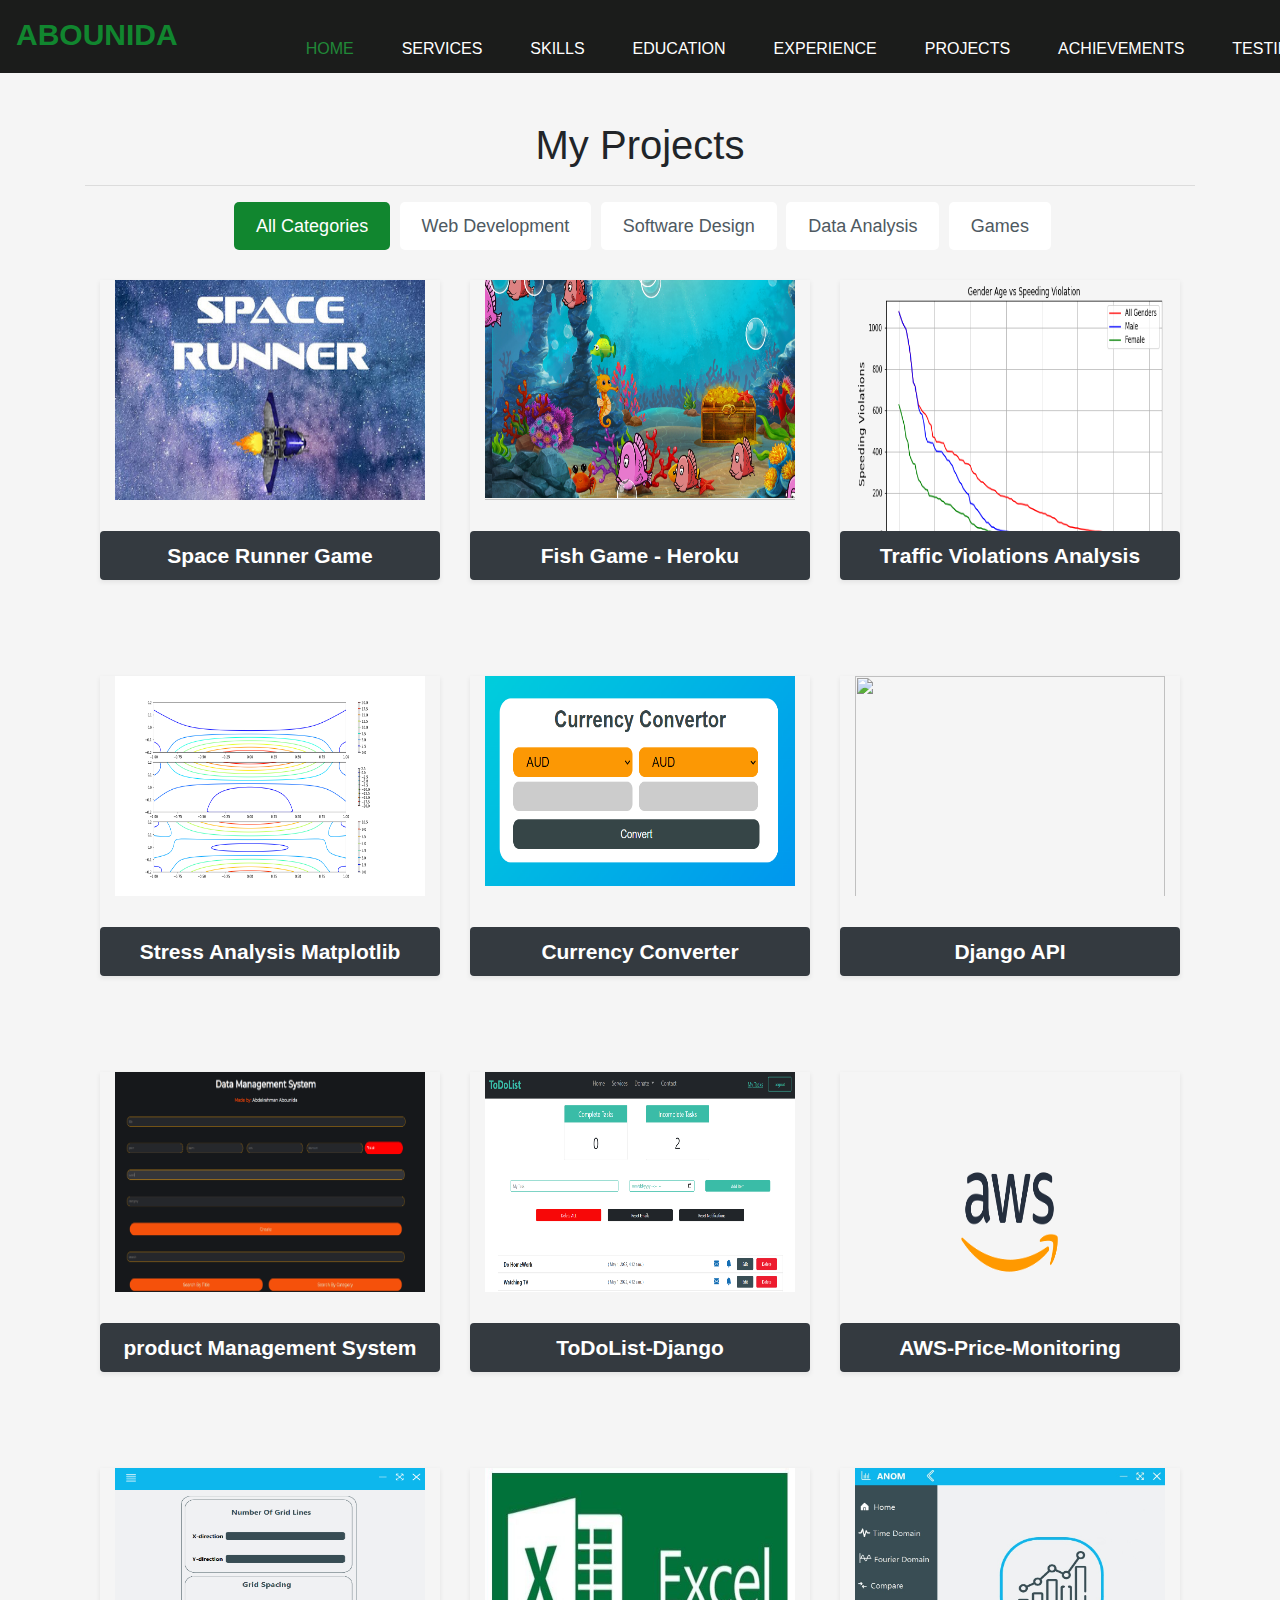
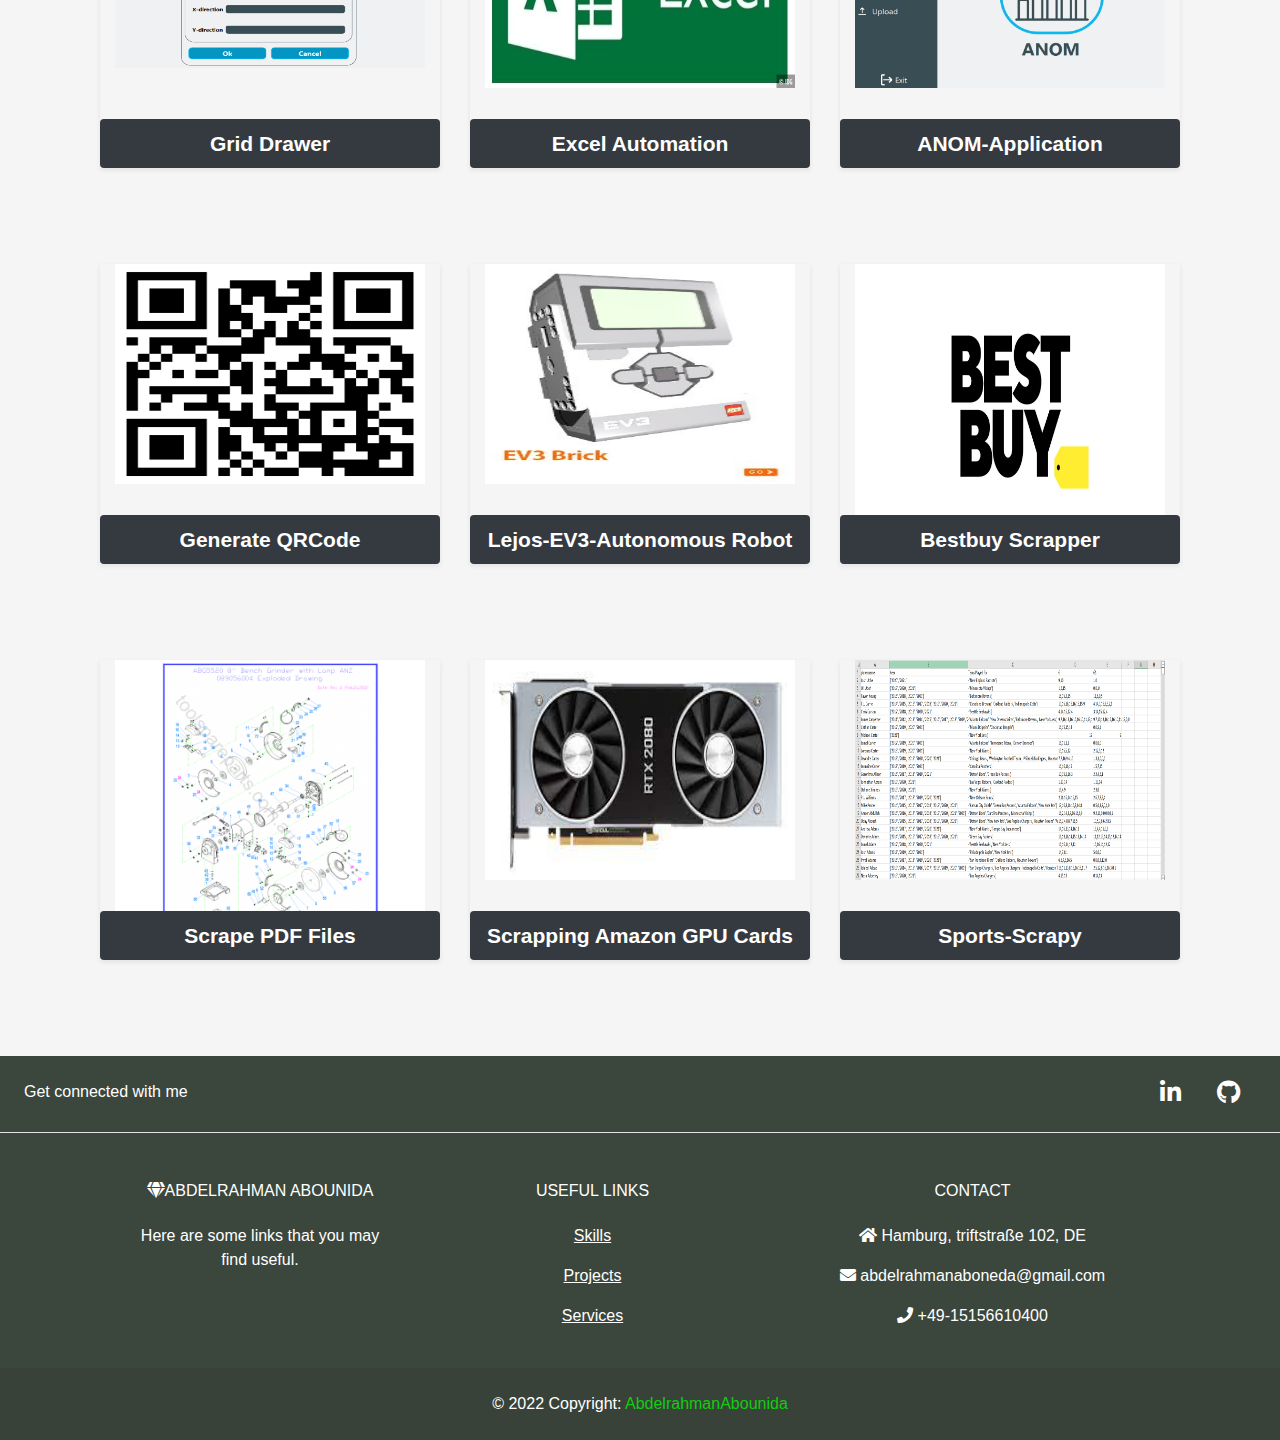
==== projects.html @ 6396ed93 "Add files via upload" ====
<!DOCTYPE html>
<html lang="en">
  <head>
    <meta charset="utf-8" />
    <meta name="viewport" content="width=device-width, initial-scale=1" />
    <title>My Portfolio</title>
    <link
      rel="stylesheet"
      href="https://maxcdn.bootstrapcdn.com/bootstrap/4.0.0/css/bootstrap.min.css"
    />
    <link
      rel="stylesheet"
      href="https://use.fontawesome.com/releases/v5.13.0/css/all.css"
    />
    <link
      rel="stylesheet"
      href="https://cdnjs.cloudflare.com/ajax/libs/font-awesome/4.7.0/css/font-awesome.min.css"
    />
    <link href="port.css" rel="stylesheet" />

    <style>
      .row {
        display: -webkit-box;
        display: -webkit-flex;
        display: -ms-flexbox;
        display:         flex;
        flex-wrap: wrap;
          }
      .row > [class*='col-'] {
        display: flex;
        flex-direction: column;
      }           
      
    </style>
  </head>
  

  <body>
    <div>
      <!--#################### Navbar #####################-->
      <nav class="navbar navbar-expand-md " style="padding-bottom: 0% !important;background-color: #1b1c1b;">
        <a class="navbar-brand text-uppercase mr-lg-5 pr-lg-5 pt-lg-1 pb-lg-3" href="#"
        >Abounida</a
      >
      <button
        class="navbar-toggler"
        type="button"
        data-toggle="collapse"
        data-target="#navbarNav"
        aria-controls="navbarNav"
        aria-expanded="false"
        aria-label="Toggle navigation"
      >
        <span class="navbar-toggler-icon">
          <i
            class="fa fa-navicon"
            style="color: rgb(240, 230, 230); font-size: 28px"
          ></i>
        </span>
      </button>

      <div class="collapse navbar-collapse" id="navbarNav">
        <ul class="navbar-nav text-uppercase ml-auto pr-lg-5 mt-lg-3">
          <li class="nav-item active">
            <a class="nav-link ml-lg-4 mr-lg-2 mr-md-1" href="index.html"
              >Home <span class="sr-only">(current)</span></a
            >
          </li>
          <li class="nav-item">
            <a class="nav-link ml-lg-4 mr-lg-2 mr-md-1" href="index.html#services">Services</a>
          </li>
          <li class="nav-item">
            <a class="nav-link ml-lg-4 mr-lg-2 mr-md-1" href="index.html#Skills">Skills</a>
          </li>
          <li class="nav-item">
            <a class="nav-link ml-lg-4 mr-lg-2 mr-md-1" href="index.html#education">Education</a>
          </li>

          <li class="nav-item">
            <a class="nav-link ml-lg-4 mr-lg-2 mr-md-1" href="index.html#experience"
              >Experience</a
            >
          </li>
          <li class="nav-item">
            <a class="nav-link ml-lg-4 mr-lg-2 mr-md-1" href="#">Projects</a>
          </li>
          <li class="nav-item">
            <a class="nav-link ml-lg-4 mr-lg-2 mr-md-1" href="index.html#achievement"
              >Achievements</a
            >
          </li>
          <li class="nav-item">
            <a class="nav-link ml-lg-4 mr-lg-2 mr-md-1" href="index.html#testimonial"
              >Testimonial</a
            >
          </li>
          <!-- <li class="nav-item">
            <a class="nav-link ml-lg-4 mr-lg-2 mr-md-1 pb-lg-4" href="contact.html" target="blank">Contact</a>
          </li> -->
        </ul>
      </div>
    </nav>

    </div>


      <!--#####################################################################################################################################################-->
      <!--#################################################################### Projects  #####################################################################-->
      <!--#####################################################################################################################################################-->
  
      <div class="container bootstrap snippets bootdey">
        <h1 class="text-center section-title mt-5">My Projects</h1>
        <hr>
        <section id="portfolio" class="gray-bg padding-top-bottom">    
            <div class="container bootstrap snippets bootdey">
                <!--==== Portfolio Filters ====-->
                <div class="categories">
                    <ul>
                        <li class="active">
                            <a href="#" data-filter="*">All Categories</a>
                        </li>
                        <li>
                            <a href="#" data-filter=".web">Web Development</a>
                        </li>
                        <li>
                            <a href="#" data-filter=".soft">Software Design</a>
                        </li>
                        <li>
                            <a href="#" data-filter=".data">Data Analysis</a>
                        </li>
                        <li>
                          <a href="#" data-filter=".game">Games</a>
                      </li>
                    </ul>
                </div>
                
                <!-- ======= Portfolio items ===-->
                <div class="projects-container scrollimation in">
                    <div class="row">

                        <article class="col-md-4 col-sm-6 portfolio-item apps game mb-5 pb-5">
                          <div class="portfolio-thumb in text-center">
                              <a href="#" class="main-link text-center" href="https://github.com/AbdelrahmanAbounida/SpaceRunnerGame" target="blank">
                                  <img class="img-responsive container" src="assets/projects/space.jpg" style="padding-bottom: 80px !important;" width="200" height="300" alt="">
                                  <div class=" ">
                                    <a class="project-title btn bg-success text-white p-2 bg-dark" target="blank" href="https://github.com/AbdelrahmanAbounida/SpaceRunnerGame" style="font-weight: bold;">Space Runner Game
                                    </a>
                                  </div>
                              </a>                                
                          </div>
                        </article>

                        <article class="col-md-4 col-sm-6 portfolio-item apps game mb-5 pb-5">
                          <div class="portfolio-thumb in text-center">
                              <a href="#" class="main-link text-center" href="https://fish1game.herokuapp.com/" target="blank">
                                  <img class="img-responsive container" src="assets/projects/fish.png" style="padding-bottom: 80px !important;" width="200" height="300" alt="">
                                  <div class=" ">
                                    <a class="project-title btn bg-success text-white p-2 bg-dark" target="blank" href="https://fish1game.herokuapp.com/" style="font-weight: bold;">Fish Game - Heroku
                                    </a>
                                  </div>
                              </a>                                
                          </div>
                      </article>


                      <article class="col-md-4 col-sm-6 portfolio-item apps data mb-5 pb-5">
                        <div class="portfolio-thumb in text-center">
                            <a href="#" class="main-link text-center" href="https://github.com/AbdelrahmanAbounida/Traffic-violations--Analysis">
                                <img class="img-responsive container-fluid " src="assets/projects/dataa2.png" width="200" height="300"  alt="">
                                <div class=" ">
                                  <a class="project-title btn bg-success text-white p-2 bg-dark" style="font-weight: bold;" target="blank" href="https://github.com/AbdelrahmanAbounida/Traffic-violations--Analysis">
                                    Traffic Violations Analysis</a>
                                </div>
                            </a>                                
                        </div>
                    </article>

                    <article class="col-md-4 col-sm-6 portfolio-item apps data mb-5 pb-5">
                      <div class="portfolio-thumb in text-center">
                          <a href="#" class="main-link text-center" href="https://github.com/AbdelrahmanAbounida/Stress-Analysis---Matplotlib/blob/main/Forces.png" target="blank">
                              <img class="img-responsive container" src="assets/projects/Forces.png" style="padding-bottom: 80px !important;" width="200" height="300" alt="">
                              <div class=" ">
                                <a class="project-title btn bg-success text-white p-2 bg-dark" target="blank" href="https://github.com/AbdelrahmanAbounida/Stress-Analysis---Matplotlib/blob/main/Forces.png" style="font-weight: bold;">Stress Analysis Matplotlib
                                </a>
                              </div>
                          </a>                                
                      </div>
                    </article>

                      <article class="col-md-4 col-sm-6 portfolio-item apps web mb-5 pb-5">
                        <div class="portfolio-thumb in text-center">
                            <a href="#" class="main-link text-center" href="https://github.com/AbdelrahmanAbounida/Currency-Converter" target="blank">
                                <img class="img-responsive container" src="assets/projects/currency.png" width="200" height="300" style="padding-bottom: 90px !important;" alt="">
                                <div class=" ">
                                  <a class="project-title btn bg-success text-white p-2 bg-dark" target="blank" href="https://github.com/AbdelrahmanAbounida/Currency-Converter" style="font-weight: bold;">Currency Converter</a>
                                </div>
                            </a>                                
                        </div>
                    </article>

                    <article class="col-md-4 col-sm-6 portfolio-item apps web mb-5 pb-5">
                      <div class="portfolio-thumb in text-center">
                          <a href="#" class="main-link text-center" href="https://github.com/AbdelrahmanAbounida/Django-API-" target="blank">
                              <img class="img-responsive container" src="assets/projects/api-django2.png" width="200" height="300" style="padding-bottom: 80px !important;" alt="">
                              <div class=" ">
                                <a class="project-title btn bg-success text-white p-2 bg-dark" target="blank" href="https://github.com/AbdelrahmanAbounida/Django-API-" style="font-weight: bold;">Django API</a>
                              </div>
                          </a>                                
                      </div>
                  </article>


                      <article class="col-md-4 col-sm-6 portfolio-item apps web mb-5 pb-5">
                        <div class="portfolio-thumb in text-center">
                            <a href="#" class="main-link text-center" href="https://github.com/AbdelrahmanAbounida/product-Management-System" target="blank">
                                <img class="img-responsive container" src="assets/projects/pms.PNG" style="padding-bottom: 80px !important;" width="200" height="300" alt="">
                                <div class=" ">
                                  <a class="project-title btn bg-success text-white p-2 bg-dark" target="blank" href="https://github.com/AbdelrahmanAbounida/product-Management-System" style="font-weight: bold;">product Management System
                                  </a>
                                </div>
                            </a>                                
                        </div>
                    </article>

                    <article class="col-md-4 col-sm-6 portfolio-item apps web mb-5 pb-5">
                      <div class="portfolio-thumb in text-center">
                          <a href="#" class="main-link text-center" href="https://github.com/AbdelrahmanAbounida/ToDoList--Django" target="blank">
                              <img class="img-responsive container" src="assets/projects/todo1.PNG" style="padding-bottom: 80px !important;" width="200" height="300" alt="">
                              <div class=" ">
                                <a class="project-title btn bg-success text-white p-2 bg-dark" target="blank" href="https://github.com/AbdelrahmanAbounida/ToDoList--Django" style="font-weight: bold;">ToDoList-Django
                                </a>
                              </div>
                          </a>                                
                      </div>
                  </article>


                      <article class="col-md-4 col-sm-6 portfolio-item apps soft mb-5 pb-5">
                        <div class="portfolio-thumb in text-center">
                            <a href="#" class="main-link text-center" href="https://github.com/AbdelrahmanAbounida/AWS-Price-Monitoring" target="blank">
                                <img class="img-responsive container" src="assets/projects/aws.png" width="200" height="300" alt="">
                                <div class=" ">
                                  <a class="project-title btn bg-success text-white p-2 bg-dark" target="blank" href="https://github.com/AbdelrahmanAbounida/AWS-Price-Monitoring" style="font-weight: bold;">AWS-Price-Monitoring</a>
                                </div>
                            </a>                                
                        </div>
                    </article>

                    <article class="col-md-4 col-sm-6 portfolio-item apps soft mb-5 pb-5">
                      <div class="portfolio-thumb in text-center">
                          <a href="#" class="main-link text-center" href="https://github.com/AbdelrahmanAbounida/Grid-Drawer target="blank"">
                              <img class="img-responsive container pb-5" src="assets/projects/grid1.PNG" width="200" height="300" style="padding-bottom: 100px !important;" alt="">
                              <div class=" ">
                                <a class="project-title btn bg-success text-white p-2 bg-dark" target="blank" href="https://github.com/AbdelrahmanAbounida/Grid-Drawer" style="font-weight: bold;">Grid Drawer</a>
                              </div>
                          </a>                                
                      </div>
                  </article>

                  <article class="col-md-4 col-sm-6 portfolio-item apps soft mb-5 pb-5">
                    <div class="portfolio-thumb in text-center">
                        <a href="#" class="main-link text-center" href="https://github.com/AbdelrahmanAbounida/Excel-Automation" target="blank">
                            <img class="img-responsive container" src="assets/projects/excel.jpg" style="padding-bottom: 80px !important;" width="200" height="300" alt="">
                            <div class=" ">
                              <a class="project-title btn bg-success text-white p-2 bg-dark" target="blank" href="https://github.com/AbdelrahmanAbounida/Excel-Automation" style="font-weight: bold;">Excel Automation
                              </a>
                            </div>
                        </a>                                
                    </div>
                </article>

                <article class="col-md-4 col-sm-6 portfolio-item apps soft mb-5 pb-5">
                  <div class="portfolio-thumb in text-center">
                      <a href="#" class="main-link text-center" href="https://github.com/AbdelrahmanAbounida/ANOM" target="blank">
                          <img class="img-responsive container" src="assets/projects/ANOM1.jpeg" style="padding-bottom: 80px !important;" width="200" height="300" alt="">
                          <div class=" ">
                            <a class="project-title btn bg-success text-white p-2 bg-dark" target="blank" href="https://github.com/AbdelrahmanAbounida/ANOM" style="font-weight: bold;">ANOM-Application
                            </a>
                          </div>
                      </a>                                
                  </div>
              </article>

                <article class="col-md-4 col-sm-6 portfolio-item apps soft mb-5 pb-5">
                  <div class="portfolio-thumb in text-center">
                      <a href="#" class="main-link text-center" href="https://github.com/AbdelrahmanAbounida/Generate-QRCode" target="blank">
                          <img class="img-responsive container" src="assets/projects/qr.png" style="padding-bottom: 80px !important;" width="200" height="300" alt="">
                          <div class=" ">
                            <a class="project-title btn bg-success text-white p-2 bg-dark" target="blank" href="https://github.com/AbdelrahmanAbounida/Generate-QRCode" style="font-weight: bold;">Generate QRCode
                            </a>
                          </div>
                      </a>                                
                  </div>
              </article>

              <article class="col-md-4 col-sm-6 portfolio-item apps soft mb-5 pb-5">
                <div class="portfolio-thumb in text-center">
                    <a href="#" class="main-link text-center" href="https://github.com/AbdelrahmanAbounida/Lejos-EV3-Autonomous-Robot" target="blank">
                        <img class="img-responsive container" src="assets/projects/lejos.jpg" style="padding-bottom: 80px !important;" width="200" height="300" alt="">
                        <div class=" ">
                          <a class="project-title btn bg-success text-white p-2 bg-dark" target="blank" href="https://github.com/AbdelrahmanAbounida/Lejos-EV3-Autonomous-Robot" style="font-weight: bold;">Lejos-EV3-Autonomous Robot
                          </a>
                        </div>
                    </a>                                
                </div>
              </article>
    
                    <article class="col-md-4 col-sm-6 portfolio-item apps soft mb-5 pb-5">
                      <div class="portfolio-thumb in text-center">
                          <a href="#" class="main-link text-center" href="https://github.com/AbdelrahmanAbounida/bestbuy-Scrapper" target="blank"> 
                              <img class="img-responsive container" src="assets/projects/bestbuy.webp" width="200" height="300" alt="">
                              <div class=" ">
                                <a class="project-title btn bg-success text-white p-2 bg-dark" target="blank" href="https://github.com/AbdelrahmanAbounida/bestbuy-Scrapper" style="font-weight: bold;">
                                  Bestbuy Scrapper</a>
                              </div>
                          </a>                                
                      </div>
                  </article>


          <article class="col-md-4 col-sm-6 portfolio-item apps soft mb-5 pb-5">
            <div class="portfolio-thumb in text-center">
                <a href="#" class="main-link text-center" href="https://github.com/AbdelrahmanAbounida/Scrape-PDFs" target="blank">
                    <img class="img-responsive container" src="assets/projects/pdfs.png" width="200" height="300" alt="">
                    <div class=" ">
                      <a class="project-title btn bg-success text-white p-2 bg-dark" target="blank" href="https://github.com/AbdelrahmanAbounida/Scrape-PDFs" style="font-weight: bold;">Scrape PDF Files</a>
                    </div>
                </a>                                
            </div>
        </article>


<article class="col-md-4 col-sm-6 portfolio-item apps soft mb-5 pb-5">
  <div class="portfolio-thumb in text-center">
      <a href="#" class="main-link text-center" href="https://github.com/AbdelrahmanAbounida/Scrapping_Amazon_GPU_Cards" target="blank">
          <img class="img-responsive container" src="assets/projects/gpu.jfif" style="padding-bottom: 80px !important;" width="200" height="300" alt="">
          <div class=" ">
            <a class="project-title btn bg-success text-white p-2 bg-dark" target="blank" href="https://github.com/AbdelrahmanAbounida/Scrapping_Amazon_GPU_Cards" style="font-weight: bold;">Scrapping Amazon GPU Cards
            </a>
          </div>
      </a>                                
  </div>
</article>



<article class="col-md-4 col-sm-6 portfolio-item apps soft mb-5 pb-5">
  <div class="portfolio-thumb in text-center">
      <a href="#" class="main-link text-center" href="https://github.com/AbdelrahmanAbounida/SportsScrapy" target="blank">
          <img class="img-responsive container" src="assets/projects/sports.png" style="padding-bottom: 80px !important;" width="200" height="300" alt="">
          <div class=" ">
            <a class="project-title btn bg-success text-white p-2 bg-dark " target="blank" href="https://github.com/AbdelrahmanAbounida/SportsScrapy" style="font-weight: bold;" >Sports-Scrapy

            </a>
          </div>
      </a>                                
  </div>
</article>

                    </div>
                </div>
            </div>	
        </section>
    </div>	







      <!--#####################################################################################################################################################-->
      <!--#################################################################### Footer  #####################################################################-->
      <!--#####################################################################################################################################################-->
  
      <!-- Footer -->
      <footer class="text-center text-lg-start text-muted">
        <!-- Section: Social media -->
        <section
          class="d-flex justify-content-center justify-content-lg-between p-4 border-bottom"
        >
          <!-- Left -->
          <div class="me-5 d-none d-lg-block">
            <span class="text-white">Get connected with me</span>
          </div>
          <!-- Left -->
  
          <!-- Right -->
          <div class="footer-icons">
            <a href="https://www.linkedin.com/in/abdelrahman-yousef-32464a175/" target="blank" class="me-4 text-white mx-3">
              <i class="fab fa-linkedin"></i>
            </a>
            <a href="https://github.com/AbdelrahmanAbounida" target="blank" class="me-4 text-white mx-3">
              <i class="fab fa-github"></i>
            </a>
          </div>
          <!-- Right -->
        </section>
        <!-- Section: Social media -->
  
        <!-- Section: Links  -->
        <section class="">
          <div class="container text-center text-md-start mt-5">
            <!-- Grid row -->
            <div class="row mt-3">
              <!-- Grid column -->
              <div class="col-md-3 col-lg-4 col-xl-3 mx-auto mb-4">
                <!-- Content -->
                <h6 class="text-uppercase fw-bold mb-4 text-white">
                  <i class="fas fa-gem me-3"></i>Abdelrahman Abounida
                </h6>
                <p class="text-white">
                  Here are some links that you may find useful.
                </p>
              </div>
              <!-- Grid column -->
  
              <!-- Grid column -->
  
              <!-- Grid column -->
              <div class="col-md-3 col-lg-2 col-xl-2 mx-auto mb-4">
                <!-- Links -->
                <h6 class="text-uppercase fw-bold mb-4 text-white">
                  Useful links
                </h6>
                <p>
                  <a
                    href="#!"
                    class="text-white"
                    style="text-decoration: underline"
                    >Skills</a
                  >
                </p>
                <p>
                  <a
                    href="#!"
                    class="text-reset text-white"
                    style="text-decoration: underline"
                    >Projects</a
                  >
                </p>
                <p>
                  <a
                    href="#!"
                    class="text-reset text-white"
                    style="text-decoration: underline"
                    >Services</a
                  >
                </p>
                <!-- <p>
                  <a
                    href="#!"
                    class="text-reset text-white"
                    style="text-decoration: underline"
                    >Contact</a
                  >
                </p> -->
              </div>
              <!-- Grid column -->
  
              <!-- Grid column -->
              <div
                class="col-md-4 col-lg-4 col-xl-4 mx-auto mb-md-0 mb-4 text-white"
              >
                <!-- Links -->
                <h6 class="text-uppercase fw-bold mb-4">Contact</h6>
                <p>
                  <i class="fas fa-home me-3"></i> Hamburg, triftstraße 102, DE
                </p>
                <p>
                  <i class="fas fa-envelope me-3"></i>
                  abdelrahmanaboneda@gmail.com
                </p>
                <p><i class="fas fa-phone me-3"></i> +49-15156610400</p>
              </div>
              <!-- Grid column -->
            </div>
            <!-- Grid row -->
          </div>
        </section>
        <!-- Section: Links  -->
  
        <!-- Copyright -->
        <div
          class="text-center p-4 text-white"
          style="background-color: rgba(0, 0, 0, 0.05)"
        >
          © 2022 Copyright:
          <a
            class="text-reset fw-bold"
            href="#"
            style="color: rgb(16, 205, 16) !important"
            >AbdelrahmanAbounida</a
          >
        </div>
        <!-- Copyright -->
      </footer>
      <!-- Footer -->








    <script
    src="https://code.jquery.com/jquery-3.2.1.slim.min.js"
    integrity="sha384-KJ3o2DKtIkvYIK3UENzmM7KCkRr/rE9/Qpg6aAZGJwFDMVNA/GpGFF93hXpG5KkN"
    crossorigin="anonymous"
  ></script>
  <script
    src="https://cdn.jsdelivr.net/npm/popper.js@1.12.9/dist/umd/popper.min.js"
    integrity="sha384-ApNbgh9B+Y1QKtv3Rn7W3mgPxhU9K/ScQsAP7hUibX39j7fakFPskvXusvfa0b4Q"
    crossorigin="anonymous"
  ></script>
  <script
    src="https://cdn.jsdelivr.net/npm/bootstrap@4.0.0/dist/js/bootstrap.min.js"
    integrity="sha384-JZR6Spejh4U02d8jOt6vLEHfe/JQGiRRSQQxSfFWpi1MquVdAyjUar5+76PVCmYl"
    crossorigin="anonymous"
  ></script>

  <script>
    window.addEventListener('scroll',() => {
  document.querySelector('nav').classList.toggle(
      'window_scroll',window.scrollY >80
  )
})


/*#############################3333**/

$(function(){
    $('.categories a').click(function(e){
    	$('.categories ul li').removeClass('active');
    	$(this).parent('li').addClass('active');
    	var itemSelected = $(this).attr('data-filter');
    	$('.portfolio-item').each(function(){
    		if (itemSelected == '*'){
    			$(this).removeClass('filtered').removeClass('selected');
    			return;
    		} else if($(this).is(itemSelected)){
    			$(this).removeClass('filtered').addClass('selected');
    		} else{
    			$(this).removeClass('selected').addClass('filtered');
    		}
    	});
    });
});
  </script>
  </body>
</html>
---- port.css ----
*{
  transition:all 400ms ease;
  scroll-behavior: smooth;
}
body {
  background-color: whitesmoke;
}

/* ################## Navigation #################### */
header {
  color: #fff;
  background-image: url("background-images/dark-gray.jpg");
  background-position: center center;
  padding-bottom: 15% !important;
  background-size: contain;
  background-size: 100% 100%;
}

/* this class will be added to navbar by js */
.window_scroll{
  background-color: #1b1c1b;
  color: white !important;
  box-shadow: 0 1rem 2rem rgba(0,0,0,0.2);
  position:fixed;
  padding-bottom: 0px !important;
  width: 100%;
  margin: auto auto;
}

nav {
  padding-bottom: 15% !important;
  background-size: 100% 100%;
  top:0;
  z-index: 11;
}
.active > .nav-link {
  color: #218838 !important;
}
.nav-link {
  color: white !important;
}
.navbar-brand {
  color: #11862f;
  font-size: 30px;
  font-weight: bold;
}
.navbar-brand:hover {
  color: #11862f !important;
}

.nav-link:hover {
  color: #34bf49 !important;
}

.masthead-subheading {
  font-size: 2.8vw;
  font-family: "Times New Roman", Times, serif;
}

.masthead-heading {
  font-weight: bold;
  font-size: 4.5vw;
  font-family: "Lucida Sans", "Lucida Sans Regular", "Lucida Grande",
    "Lucida Sans Unicode", Geneva, Verdana, sans-serif;
}

.download-btn {
  background-color: #11862f;
  color: #fff;
  width: 270px !important;
  padding: 15px;
  border-radius: 5px;
}
.download-btn:hover {
  background-color: #117020;
  color: white;
}

/* ############# Services section ############# */

.page-section {
  padding: 5rem;
}

.section-heading {
  font-size: 3rem;
  margin-bottom: 3rem;
}
/* ############# Seperator 1############# */

.sep1 {
  background-color: #3b463c;
}
.hr-sep1 {
  width: 50%;

  background-color: whitesmoke;
}
.title-sep1 {
  color: white;
  font-size: 40px;
}
.body-sep1 {
  color: whitesmoke;
  font-size: large;
}
.btn-sep1 {
  border-radius: 30px;
  font-size: 20px;
  padding: 14px 53px;
  color: black;
}

/* ############# skills ############# */

.skill-header {
  font-size: 35px;

  background-color: #3b463c;
}

.skill-card {
  width: 3rem;
  height: 19rem;
  margin: 0px 13px;
}

.skill-card-img-top {
  width: 55%;
}

.skill-title {
  font-size: 5px;
}
.skill-name {
  font-size: 30px;
  font-weight: 500;
  font-family: Verdana, Geneva, Tahoma, sans-serif;
  color: #000;
}

/* ############# seperator2 ############# */

.sep2 {
  background-color: #3b463c;
  color: white;
  font-size: 20px;

  margin: 0px 10px;
}

/******************* Education *****************/
.main-timeline {
  position: relative;
}
.main-timeline:after,
.main-timeline:before {
  content: "";
  display: block;
  width: 100%;
  clear: both;
}
.main-timeline:before {
  content: "";
  width: 3px;
  height: 100%;
  background: #28a745;
  position: absolute;
  top: 0;
  left: 50%;
}
.main-timeline .timeline {
  width: 50%;
  float: left;
  position: relative;
  z-index: 1;
}
.main-timeline .timeline:after,
.main-timeline .timeline:before {
  content: "";
  display: block;
  width: 100%;
  clear: both;
}
.main-timeline .timeline:first-child:before,
.main-timeline .timeline:last-child:before {
  content: "";
  width: 25px;
  height: 25px;
  border-radius: 50%;
  background: whitesmoke;
  border: 4px solid #28a745;
  position: absolute;
  top: 0;
  right: -14px;
  z-index: 1;
}

.main-timeline .timeline:last-child:before {
  top: auto;
  bottom: 0;
}

.main-timeline .timeline:last-child:nth-child(even):before {
  right: auto;
  left: -12px;
  bottom: -2px;
}
.main-timeline .timeline-content {
  text-align: center;
  margin-top: 8px;
  position: relative;
  transition: all 0.3s ease 0s;
}
.main-timeline .timeline-content:before {
  content: "";
  width: 100%;
  height: 5px;
  background: #28a745;
  position: absolute;
  top: 88px;
  left: 0;
  z-index: -1;
}
.main-timeline .circle {
  width: 180px;
  height: 180px;
  border-radius: 50%;
  background: whitesmoke;
  border: 8px solid #28a745;
  float: left;
  margin-right: 25px;
  position: relative;
  justify-content: center;
}
.main-timeline .circle span:after,
.main-timeline .circle span:before,
.main-timeline .circle:before {
  content: "";
  margin: auto;
  position: absolute;
  right: -33px;
  bottom: 0;
  z-index: -1;
}
.main-timeline .circle:before {
  width: 26px;
  height: 30px;
  background: #28a745;
  top: 0;
  box-shadow: inset 7px 0 9px -7px #444;
}
.main-timeline .circle span {
  display: block;
  width: 100%;
  height: 100%;
  border-radius: 50%;
  line-height: 160px;
  border: 3px solid #18c741;
  font-size: 80px;
  color: #3b463c;
}
.main-timeline .circle span:after,
.main-timeline .circle span:before {
  width: 28px;
  height: 50px;
  background: whitesmoke;
  border-radius: 0 0 0 21px;
  top: -54px;
}
.main-timeline .circle span:after {
  border-radius: 21px 0 0;
  top: 0;
  bottom: -56px;
}
.main-timeline .content {
  display: table;
  padding-right: 40px;
  position: relative;
}
.main-timeline .year {
  display: block;
  padding: 10px;
  margin: 10px 0 50px;
  background: #28a745;
  border-radius: 7px;
  font-size: 27px;
  font-weight: bold;
  color: #fff;
}
.main-timeline .title {
  font-size: 25px;
  font-weight: 700;
  color: #28a745;
  margin-top: 0;
}
.main-timeline .icon span:after,
.main-timeline .icon span:before,
.main-timeline .icon:before {
  content: "";
  height: 25px;
  margin: auto;
  position: absolute;
  bottom: 0;
  z-index: -1;
  left: -15px;
}
.main-timeline .description {
  font-size: 17px;
  color: rgb(71, 69, 69);
  text-align: justify;
}
.main-timeline .icon {
  width: 25px;
  height: 25px;
  border-radius: 50%;
  background: whitesmoke;
  border: 4px solid #28a745;
  position: absolute;
  top: 78px;
  right: -14px;
}

.main-timeline .icon:before {
  width: 15px;
  background: #28a745;
  top: -1px;
}
.main-timeline .icon span:after,
.main-timeline .icon span:before {
  width: 21px;
  background: whitesmoke;
  border-radius: 0 0 21px;
  top: -30px;
}
.main-timeline .icon span:after {
  border-radius: 0 21px 0 0;
  top: 0;
  left: -15px;
  bottom: -30px;
}
.main-timeline .timeline:nth-child(2n) .circle,
.main-timeline .timeline:nth-child(2n) .timeline-content {
  float: right;
}
.main-timeline .timeline:nth-child(2n) .circle {
  margin: 0 0 0 25px;
}
.main-timeline .timeline:nth-child(2n) .circle:before {
  right: auto;
  left: -33px;
  box-shadow: -7px 0 9px -7px #444 inset;
}
.main-timeline .timeline:nth-child(2n) .circle span:after,
.main-timeline .timeline:nth-child(2n) .circle span:before {
  right: auto;
  left: -33px;
  border-radius: 0 0 21px;
}
.main-timeline .timeline:nth-child(2n) .circle span:after {
  border-radius: 0 21px 0 0;
}
.main-timeline .timeline:nth-child(2n) .content {
  padding: 0 0 0 40px;
  margin-left: 2px;
}
.main-timeline .timeline:nth-child(2n) .icon {
  right: auto;
  left: -14px;
}
.main-timeline .timeline:nth-child(2n) .icon span:after,
.main-timeline .timeline:nth-child(2n) .icon span:before,
.main-timeline .timeline:nth-child(2n) .icon:before {
  left: auto;
  right: -15px;
}
.main-timeline .timeline:nth-child(2n) .icon span:before {
  border-radius: 0 0 0 21px;
}
.main-timeline .timeline:nth-child(2n) .icon span:after {
  border-radius: 21px 0 0;
}
.main-timeline .timeline:nth-child(2) {
  margin-top: 180px;
}
.main-timeline .timeline:nth-child(odd) {
  margin: -175px 0 0;
}
.main-timeline .timeline:nth-child(even) {
  margin-bottom: 80px;
}
.main-timeline .timeline:first-child,
.main-timeline .timeline:last-child:nth-child(even) {
  margin: 0;
}
@media only screen and (max-width: 990px) {
  .main-timeline:before {
    left: 100%;
  }
  .main-timeline .timeline {
    width: 100%;
    float: none;
    margin-bottom: 20px !important;
  }
  .main-timeline .timeline:first-child:before,
  .main-timeline .timeline:last-child:before {
    left: auto !important;
    right: -13px !important;
  }
  .main-timeline .timeline:nth-child(2n) .circle {
    float: left;
    margin: 0 25px 0 0;
  }
  .main-timeline .timeline:nth-child(2n) .circle:before {
    right: -33px;
    left: auto;
    box-shadow: 7px 0 9px -7px #444 inset;
  }
  .main-timeline .timeline:nth-child(2n) .circle span:after,
  .main-timeline .timeline:nth-child(2n) .circle span:before {
    right: -33px;
    left: auto;
    border-radius: 0 0 0 21px;
  }
  .main-timeline .timeline:nth-child(2n) .circle span:after {
    border-radius: 21px 0 0;
  }
  .main-timeline .timeline:nth-child(2n) .content {
    padding: 0 40px 0 0;
    margin-left: 0;
  }
  .main-timeline .timeline:nth-child(2n) .icon {
    right: -14px;
    left: auto;
  }
  .main-timeline .timeline:nth-child(2n) .icon span:after,
  .main-timeline .timeline:nth-child(2n) .icon span:before,
  .main-timeline .timeline:nth-child(2n) .icon:before {
    left: -15px;
    right: auto;
  }
  .main-timeline .timeline:nth-child(2n) .icon span:before {
    border-radius: 0 0 21px;
  }
  .main-timeline .timeline:nth-child(2n) .icon span:after {
    border-radius: 0 21px 0 0;
  }
  .main-timeline .timeline:nth-child(2),
  .main-timeline .timeline:nth-child(even),
  .main-timeline .timeline:nth-child(odd) {
    margin: 0;
  }
}
@media only screen and (max-width: 480px) {
  .main-timeline:before {
    left: 0;
  }
  .main-timeline .timeline:first-child:before,
  .main-timeline .timeline:last-child:before {
    left: -12px !important;
    right: auto !important;
  }
  .main-timeline .circle,
  .main-timeline .timeline:nth-child(2n) .circle {
    width: 130px;
    height: 130px;
    float: none;
    margin: 0 auto;
  }
  .main-timeline .timeline-content:before {
    width: 99.5%;
    top: 68px;
    left: 0.5%;
  }
  .main-timeline .circle span {
    line-height: 115px;
    font-size: 60px;
  }
  .main-timeline .circle span:after,
  .main-timeline .circle span:before,
  .main-timeline .circle:before,
  .main-timeline .icon {
    display: none;
  }
  .main-timeline .content,
  .main-timeline .timeline:nth-child(2n) .content {
    padding: 0 10px;
  }
  .main-timeline .year {
    margin-bottom: 15px;
  }
  .main-timeline .description {
    text-align: center;
  }
}

/******************* Experience  *****************/

.main-timeline2 {
  overflow: hidden;
  position: relative;
}
.main-timeline2:before {
  content: "";
  width: 10px;
  height: 100%;
  border: 3px solid #959595;
  position: absolute;
  top: 40px;
  left: 50%;
  transform: translateX(-50%);
}
.main-timeline2 .timeline {
  width: 50%;
  padding: 10px 60px 10px 100px;
  float: right;
  position: relative;
}
.main-timeline2 .timeline:before {
  content: "";
  width: 40px;
  height: 40px;
  border-radius: 50%;
  background: #28a745;
  border: 5px solid #fff;
  box-shadow: 0 0 1px 5px #28a745;
  position: absolute;
  top: 42px;
  left: -20px;
}
.main-timeline2 .timeline-content {
  display: block;
  background: #e9e9e7;
  padding: 70px 30px 20px;
  box-shadow: 0 0 10px rgba(0, 0, 0, 0.2) inset;
  position: relative;
}
.main-timeline2 .timeline-content:hover {
  text-decoration: none;
}
.main-timeline2 .year {
  display: block;
  width: 80%;
  height: 50px;
  background: #28a745;
  padding: 0 0 0 50px;
  font-size: 30px;
  font-weight: 800;
  color: #fff;
  line-height: 50px;
  box-shadow: 0 0 20px rgba(0, 0, 0, 0.4) inset;
  border-radius: 10px 10px 10px 0;
  position: absolute;
  top: 20px;
  left: -20px;
}
.main-timeline2 .year:before {
  content: "";
  border-top: 40px solid #28a745;
  border-left: 20px solid transparent;
  border-bottom: 20px solid transparent;
  position: absolute;
  bottom: -60px;
  left: 0;
}
.main-timeline2 .title {
  font-size: 18px;
  font-weight: 600;
  text-transform: uppercase;
  color: #000;
}
.main-timeline2 .description {
  font-size: 14px;
  color: #6f6f6f;
  margin: 0 0 5px;
}
.main-timeline2 .timeline:nth-child(2n) {
  padding: 10px 100px 10px 60px;
  text-align: right;
}
.main-timeline2 .timeline:nth-child(2n):before {
  left: auto;
  right: -20px;
  background: #28a745;
  box-shadow: 0 0 1px 5px #28a745;
}
.main-timeline2 .timeline:nth-child(2n) .year {
  padding-right: 50px;
  border-radius: 10px 10px 0;
  left: auto;
  right: -20px;
  background: #28a745;
}
.main-timeline2 .timeline:nth-child(2n) .year:before {
  border-left: none;
  border-right: 20px solid transparent;
  left: auto;
  right: 0;
  border-top-color: #28a745;
}
.main-timeline2 .timeline:nth-child(2) {
  margin-top: 140px;
}
.main-timeline2 .timeline:nth-child(odd) {
  margin: -140px 0 0;
}
.main-timeline2 .timeline:nth-child(even) {
  margin-bottom: 60px;
}
.main-timeline2 .timeline:first-child,
.main-timeline2 .timeline:last-child:nth-child(even) {
  margin: 0;
}
.main-timeline2 .timeline:nth-child(3n):before {
  background: #28a745;
  box-shadow: 0 0 1px 5px #28a745;
}
.main-timeline2 .timeline:nth-child(3n) .year {
  background: #28a745;
}
.main-timeline2 .timeline:nth-child(3n) .year:before {
  border-top-color: #28a745;
}
.main-timeline2 .timeline:nth-child(4n):before {
  background: #28a745;
  box-shadow: 0 0 1px 5px #28a745;
}
.main-timeline2 .timeline:nth-child(4n) .year {
  background: #28a745;
}
.main-timeline2 .timeline:nth-child(4n) .year:before {
  border-top-color: #28a745;
}
@media only screen and (max-width: 990px) {
  .main-timeline2:before {
    top: 8%;
  }
  .main-timeline2 .timeline {
    padding: 10px 10px 10px 100px;
  }
  .main-timeline2 .timeline:nth-child(2n) {
    padding: 10px 100px 10px 10px;
  }
}
@media only screen and (max-width: 767px) {
  .main-timeline2:before {
    width: 8px;
    top: 0;
    left: 12px;
    transform: translateX(0);
  }
  .main-timeline2 .timeline,
  .main-timeline2 .timeline:nth-child(even),
  .main-timeline2 .timeline:nth-child(odd) {
    width: 100%;
    float: none;
    text-align: left;
    padding: 0 0 0 60px;
    margin: 0 0 30px;
  }
  .main-timeline2 .timeline:before,
  .main-timeline2 .timeline:nth-child(2n):before {
    width: 20px;
    height: 20px;
    border: 3px solid #fff;
    top: 38px;
    left: 6px;
  }
  .main-timeline2 .timeline:nth-child(2n) .year {
    right: auto;
    left: -20px;
    border-radius: 10px 10px 10px 0;
  }
  .main-timeline2 .timeline:nth-child(2n) .year:before {
    border-left: 20px solid transparent;
    border-bottom: 20px solid transparent;
    border-right: none;
    right: auto;
    left: 0;
  }
}

/* ############## Seperator 3 ######################### */

.sep3{
    background-color: #3b463c;
}

/* ############## Achievements ######################### */

.timeline3 {
    position: relative;
    padding: 20px 0;
    list-style: none;
    max-width: 1200px;
    margin: 0 auto;
}
.timeline3:before {
    content: " ";
    position: absolute;
    top: 0;
    bottom: 0;
    left: 50%;
    width: 3px;
    margin-left: -1.5px;
    background-color: #e9ecef;
}
.timeline3 > .timeline-item {
    position: relative;
    margin-bottom: 20px;
}
.timeline3 > .timeline3-item:after,
.timeline3 > .timeline3-item:before {
    content: " ";
    display: table;
}
.timeline3 > .timeline3-item:after {
    clear: both;
}
.timeline3 > .timeline3-item > .timeline3-panel {
    float: left;
    position: relative;
    width: 46%;
    padding: 20px;
    border: 1px solid #e9ecef;
    border-radius: 2px;
    box-shadow: 0 1px 6px rgba(0, 0, 0, 0.05);
}
.timeline3 > .timeline3-item > .timeline3-panel:before {
    content: " ";
    display: inline-block;
    position: absolute;
    top: 26px;
    right: -8px;
    border-color: transparent #e9ecef;
    border-style: solid;
    border-width: 8px 0 8px 8px;
}
.timeline3 > .timeline3-item > .timeline3-panel:after {
    content: " ";
    display: inline-block;
    position: absolute;
    top: 27px;
    right: -7px;
    border-color: transparent #fff;
    border-style: solid;
    border-width: 7px 0 7px 7px;
}
.timeline3 > .timeline3-item > .timeline3-badge {
    z-index: 10;
    position: absolute;
    top: 16px;
    left: 50%;
    width: 50px;
    height: 50px;
    margin-left: -25px;
    border-radius: 50% 50% 50% 50%;
    text-align: center;
    font-size: 1.4em;
    line-height: 50px;
    color: #fff;
    overflow: hidden;
}
.timeline3 > .timeline3-item.timeline3-inverted > .timeline3-panel {
    float: right;
}
.timeline3 > .timeline3-item.timeline3-inverted > .timeline3-panel:before {
    right: auto;
    left: -8px;
    border-right-width: 8px;
    border-left-width: 0;
}
.timeline3 > .timeline3-item.timeline3-inverted > .timeline3-panel:after {
    right: auto;
    left: -7px;
    border-right-width: 7px;
    border-left-width: 0;
}
.timeline3-badge.success {
    background-color: #28a745;
}

.timeline3-title {
    margin-top: 0;
    color: inherit;
    font-weight: 400;
    font-weight: bold;
}
.timeline3-body > p,
.timeline3-body > ul {
    margin-bottom: 0;
}
.timeline3-left:before {
    left: 30px;
}
.timeline3-left > .timeline3-item > .timeline3-badge {
    left: 30px;
    top: 9px;
}
.timeline3-left > .timeline3-item > .timeline3-panel {
    width: calc(100% - 80px);
}
.timeline3-right:before {
    right: 30px;
    left: auto;
}
.timeline3-right > .timeline3-item > .timeline3-badge {
    right: 5px;
    top: 9px;
    left: auto;
}
.timeline3-right > .timeline3-item > .timeline3-panel {
    width: calc(100% - 80px);
}

/* ################### Testimonials ####################3 */
#demo {
  background: linear-gradient(112deg, #ffffff 50%, #48b762 50%);
  max-width: 900px;
  margin: auto
}

.carousel-caption {
  position: initial;
  z-index: 10;
  padding: 5rem 8rem;
  color: rgb(43, 49, 43);
  text-align: center;
  font-size: 1.2rem;
  font-style: italic;
  font-weight: bold;
  line-height: 2rem
}

@media(max-width:767px) {
  .carousel-caption {
      position: initial;
      z-index: 10;
      padding: 3rem 2rem;
      color: rgba(78, 77, 77, 0.856);
      text-align: center;
      font-size: 0.7rem;
      font-style: italic;
      font-weight: bold;
      line-height: 1.5rem
  }
}

.carousel-caption img {
  width: 6rem;
  border-radius: 5rem;
  margin-top: 2rem
}

@media(max-width:767px) {
  .carousel-caption img {
      width: 4rem;
      border-radius: 4rem;
      margin-top: 1rem
  }
}

#image-caption {
  font-style: normal;
  font-size: 1rem;
  margin-top: 0.5rem
}

@media(max-width:767px) {
  #image-caption {
      font-style: normal;
      font-size: 0.6rem;
      margin-top: 0.5rem
  }
}

.arrow {
  background-color: #28a745;
  padding: 1.4rem
}

@media(max-width:767px) {
  .arrow {
      padding: 0.8rem
  }
}

.carousel-control-prev {
  justify-content: flex-start
}

.carousel-control-next {
  justify-content: flex-end
}

.carousel-control-prev,
.carousel-control-next {
  transition: none;
  opacity: unset
}
/* ########### contact ###############3 */
#contact{
  background-color:#ffffff;
  font-family: 'Roboto', sans-serif;
}

#contact .well{
  margin-top:30px;
  border-radius:0;
}


#contact .form-control{
  border-radius: 4px;
  border:2px solid #61776a;
  background-color: rgb(238, 243, 240);
}



#contact button{
  background-color: #11862f;
  color: #fff;
  width: 150px !important;
  height: 40px;
  border-radius: 5px;
}
#contact button:hover {
  background-color: #117020;
}

#contact .row{
  margin-bottom:30px;
}

@media (max-width: 768px) { 
  #contact iframe {
      margin-bottom: 15px;
  }
  
}
/* ########### Project ###############3 */

.categories ul {
  list-style:none;
  padding:0;
  margin:0;
  margin-bottom:20px;
  text-align:center;  
}

.categories ul li{
  display:inline-block;
  padding:0;
  line-height:24px;
  background:transparent;
  margin:0;
  margin-left:5px;
  margin-bottom:10px;
}

.categories ul li a{
  display:block;
  font-size:18px;
  font-weight:500;
  padding:10px 20px;
  border-radius:5px;
  border:2px solid transparent;
  -webkit-transition:all .2s ease-out;
  transition:all .2s ease-out;
}

.categories ul li a,
.categories ul li a:active,
.categories ul li a:hover{
  line-height:24px;
  background:#fff;
  color:#4E5961;
  text-decoration:none;
}

.categories ul li a:hover,
.categories ul li.active a{
  color:#fff;
  background:#11862f;
}

.projects-container .row{
  -webkit-transition:height .5s ease-out;
  transition:height .5s ease-out;
}

.portfolio-item {
  position:relative;
margin-bottom:30px;
-webkit-transform:scale(1);
transform:scale(1);
opacity:1;
-webkit-transition:all .4s ease-out;
transition:all .4s ease-out;
}

.portfolio-item.filtered {
-webkit-transform:scale(0.5);
transform:scale(0.5);
opacity:0.2;
cursor:default;
}

.no-opacity .portfolio-item.filtered {
display:none;
}

.portfolio-item.filtered a{
cursor:default;
}

.portfolio-item.filtered .enlarge,
.portfolio-item.filtered .link,
.portfolio-item.filtered .overlay-mask,
.portfolio-item.filtered .project-title{
  display:none;
}

.portfolio-thumb {
  display:block;
  position:relative;
  box-shadow:0 2px 5px rgba(0,0,0,0.08);
  overflow:hidden;
}

.scrollimation .portfolio-thumb {
-webkit-transform:translateY(100px);
transform:translateY(100px);
opacity:0;
-webkit-transition:opacity .4s ease-out, -webkit-transform .4s ease-out;
transition:opacity .4s ease-out, transform .4s ease-out;
}

.touch .scrollimation .portfolio-thumb,
.scrollimation .portfolio-thumb.in {
-webkit-transform:translateY(0px);
transform:translateY(0px);
opacity:1;
}

.portfolio-thumb .overlay-mask{
  position:absolute;
  top:0;
  left:0;
  width:100%;
  height:100%;
  background:#191a19;
  opacity:0;
filter:alpha(opacity=0);
  z-index:1;
  -webkit-transition:opacity .3s ease-out;
  transition:opacity .3s ease-out;
}


.portfolio-thumb:hover .overlay-mask {
  opacity:0.8;
filter:alpha(opacity=80);
}

.portfolio-thumb .enlarge,
.portfolio-thumb .link{
  display:inline-block;
  margin:0;
  margin-top:-25px;
  font-size:50px;
  line-height:50px;
  color:#fff;
  opacity:0;
filter:alpha(opacity=0);
  position:absolute;
  height:50px;
  width:64px;
  top:40%;
  left:50%;
  text-align:center;
  z-index:3;

}

.portfolio-thumb .enlarge{
  margin-left:-84px;
  -webkit-transform:translateX(-200px);
  transform:translateX(-200px);
  -webkit-transition:all .3s ease-out;
  transition:all .3s ease-out;
}

.portfolio-thumb .link{
  margin-left:20px;
  -webkit-transform:translateX(200px);
  transform:translateX(200px);
  -webkit-transition:all .3s ease-out;
  transition:all .3s ease-out;
}

.portfolio-thumb:hover .link{
  -webkit-transform:translate(0);
  transform:translate(0);
  opacity:1;
  filter:alpha(opacity=100);
  -webkit-transition:all .3s ease-out .6s;
  transition:all .3s ease-out .6s;
}

.portfolio-thumb .enlarge.centered,
.portfolio-thumb .link.centered{
  margin-left:-32px;
  -webkit-transform:translateY(-200px);
  transform:translateY(-200px);
  -webkit-transition-delay:0s;
  transition-delay:0s;
}

.portfolio-thumb:hover .enlarge.centered,
.portfolio-thumb:hover .link.centered{
  -webkit-transform:translateY(0);
  transform:translateY(0);
  -webkit-transition-delay:0.3s;
  transition-delay:0.3s;
}

.portfolio-thumb .project-title {
  display:block;
  width:100%;
  position:absolute;
  bottom:0px;
  background:#fff;
  margin:0;
  padding:20px 0;
  font-size:21px;
  font-weight:300;
  color:#777;
  text-align:center;
  z-index:2;
  -webkit-transition:bottom .4s ease-out,color .2s ease-out;
  transition:bottom .4s ease-out,color .2s ease-out;
}

.portfolio-thumb:hover .project-title {
  bottom:0;
  -webkit-transition:bottom .3s ease-out .1s,color .2s ease-out 0s;
  transition:bottom .3s ease-out .1s,color .2s ease-out 0s;
}

.portfolio-thumb .project-title:hover {
  color:#117020;
} 
/* ########### Foooter ###############3 */
.footer-icons i{
  font-size: 24px;
}
.footer-icons i:hover{
  color: #11862f;
  text-decoration: none;
}

footer{
  background-color: #3b463c;
}
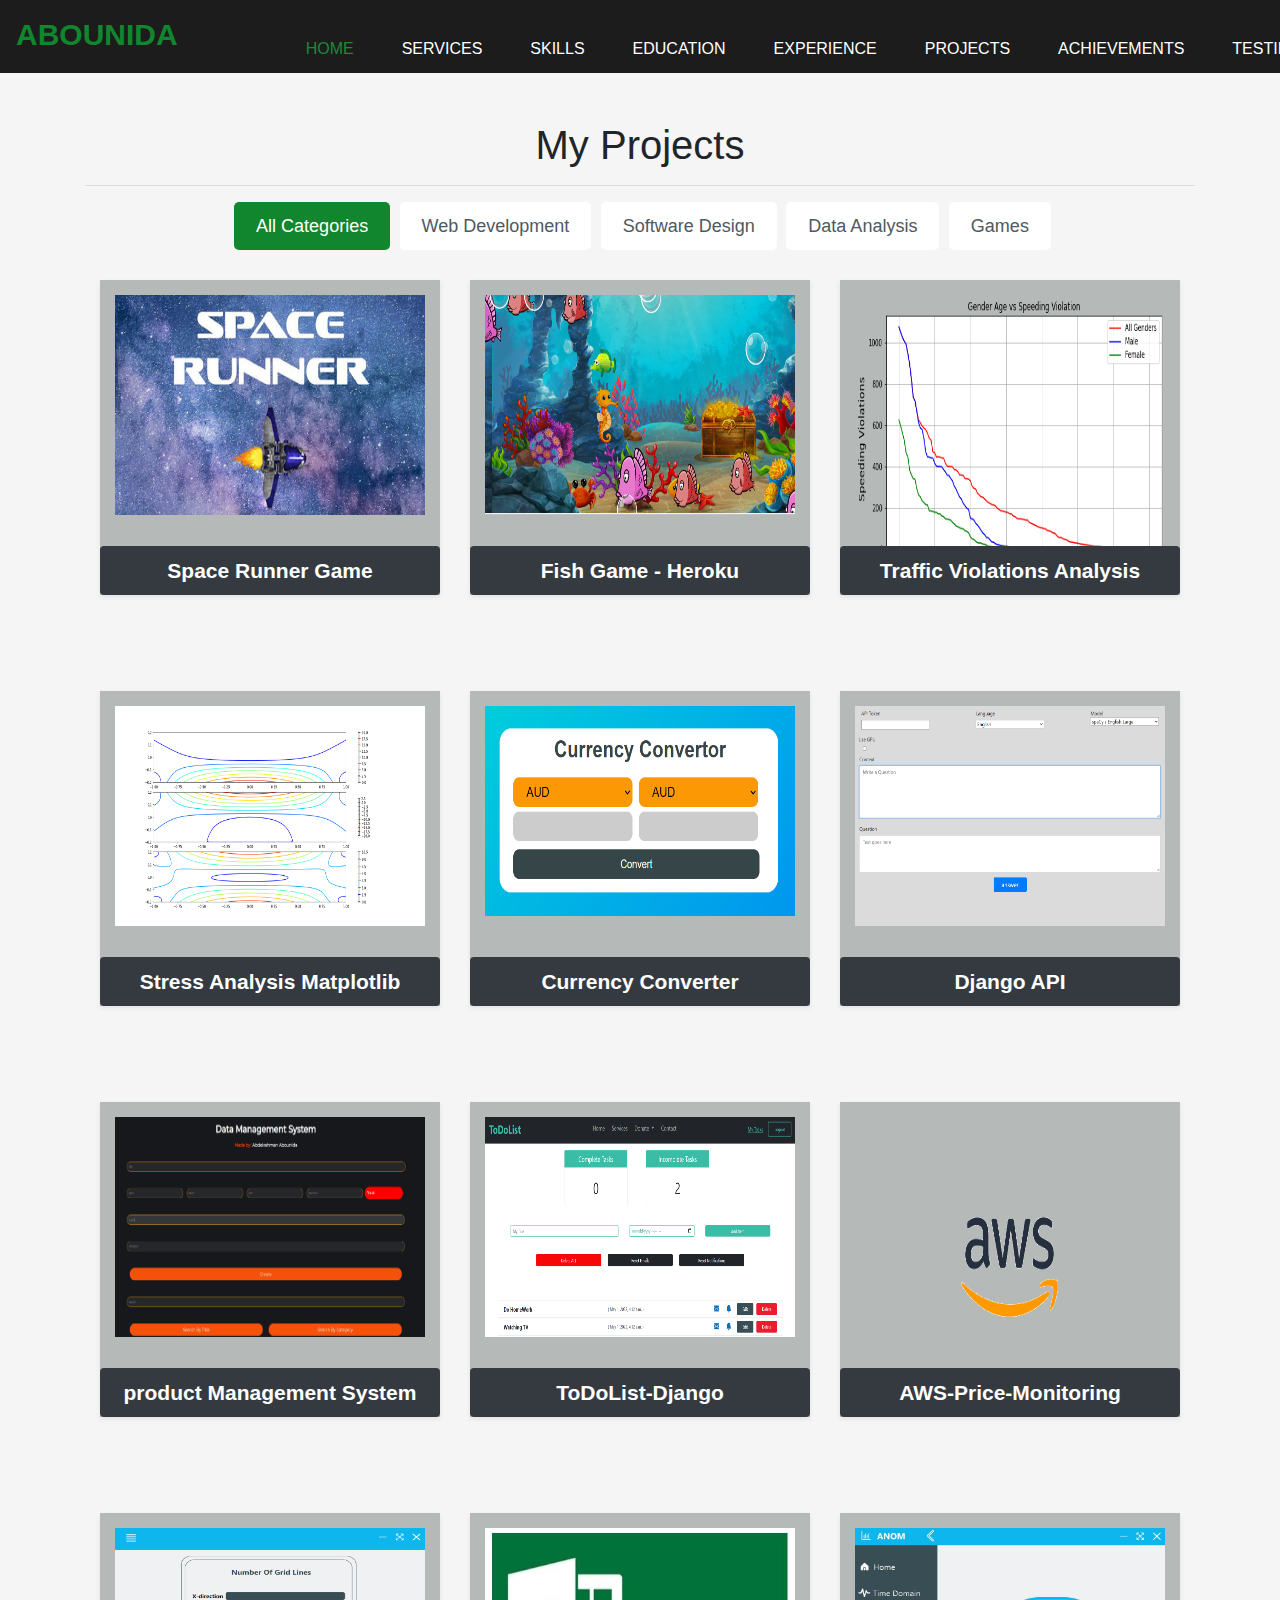
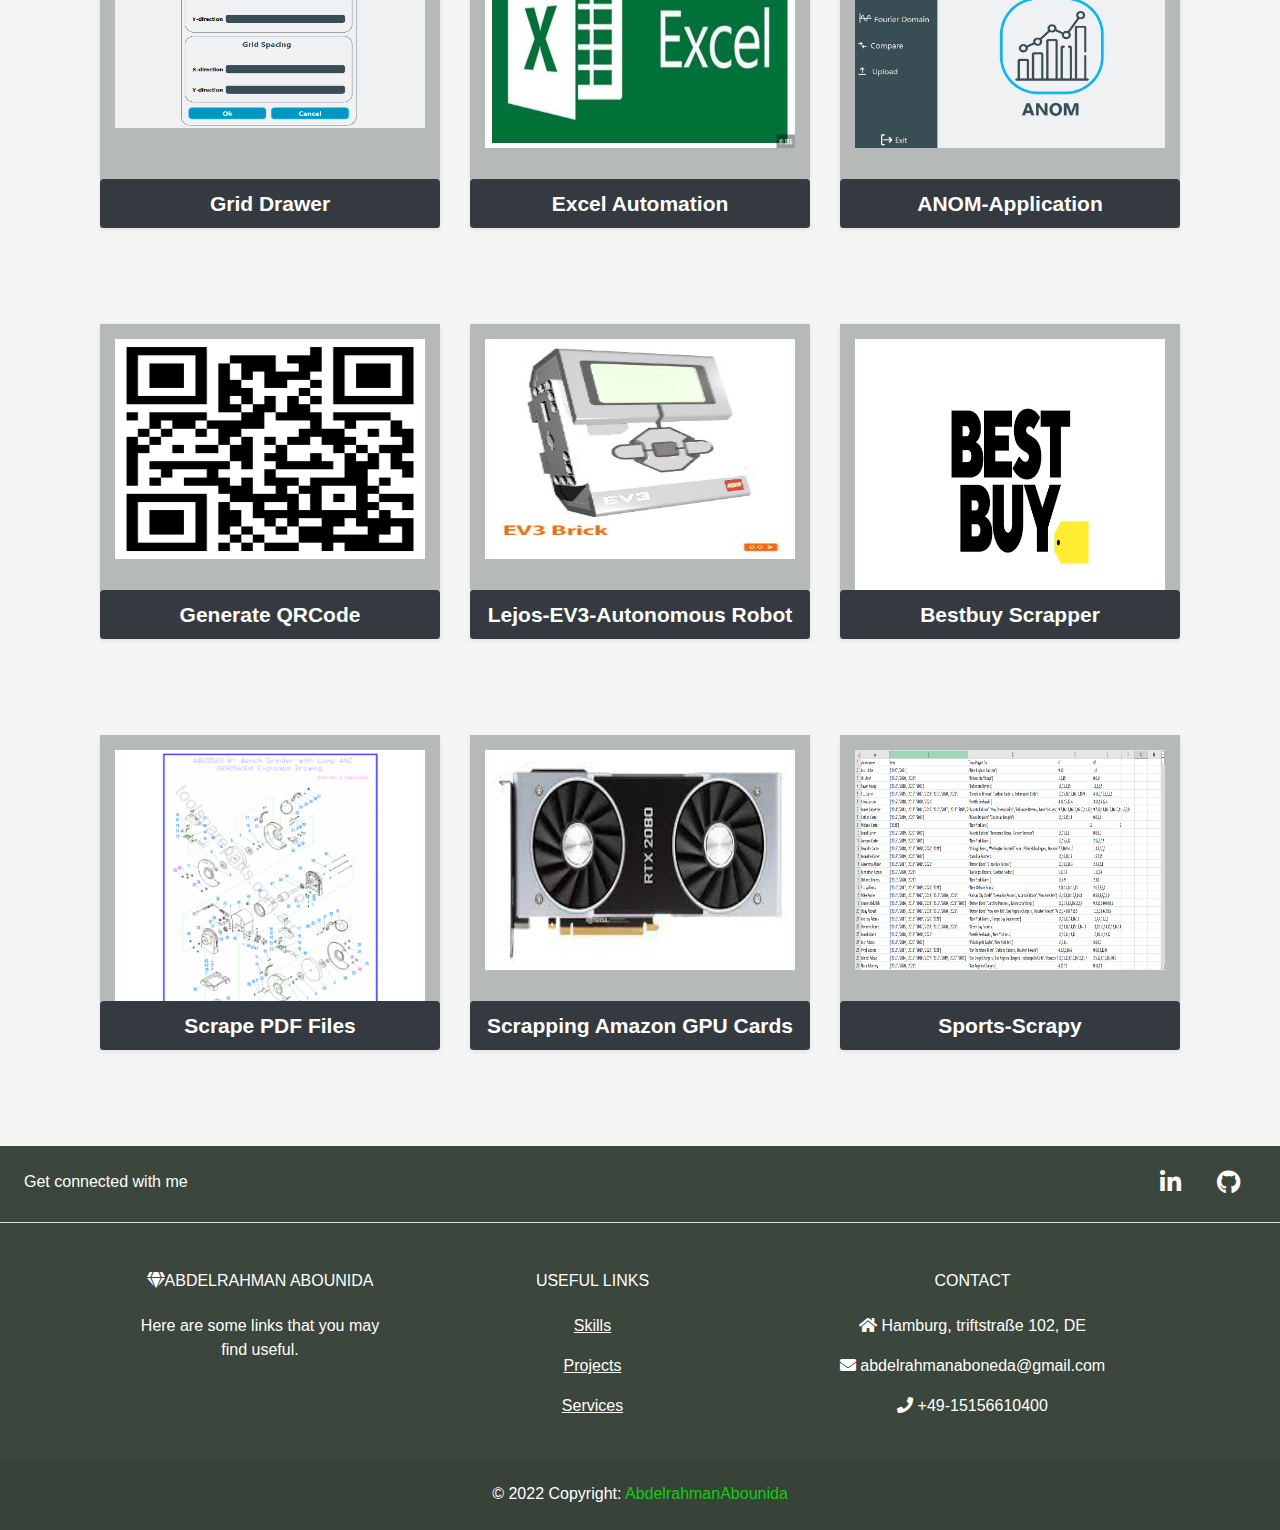
==== commit 10f2fbe5: "Update projects.html" ====
--- a/projects.html
+++ b/projects.html
@@ -201,7 +201,7 @@
                     <article class="col-md-4 col-sm-6 portfolio-item apps web mb-5 pb-5">
                       <div class="portfolio-thumb in text-center">
                           <a href="#" class="main-link text-center" href="https://github.com/AbdelrahmanAbounida/Django-API-" target="blank">
-                              <img class="img-responsive container" src="assets/projects/api-django2.png" width="200" height="300" style="padding-bottom: 80px !important;" alt="">
+                              <img class="img-responsive container" src="assets/projects/api-django2.PNG" width="200" height="300" style="padding-bottom: 80px !important;" alt="">
                               <div class=" ">
                                 <a class="project-title btn bg-success text-white p-2 bg-dark" target="blank" href="https://github.com/AbdelrahmanAbounida/Django-API-" style="font-weight: bold;">Django API</a>
                               </div>
--- a/port.css
+++ b/port.css
@@ -1023,6 +1023,8 @@
 }
 
 .portfolio-thumb {
+  background-color: rgb(181, 185, 183) !important;
+  padding-top: 15px !important;
   display:block;
   position:relative;
   box-shadow:0 2px 5px rgba(0,0,0,0.08);
@@ -1163,4 +1165,4 @@
 
 footer{
   background-color: #3b463c;
-}+}
